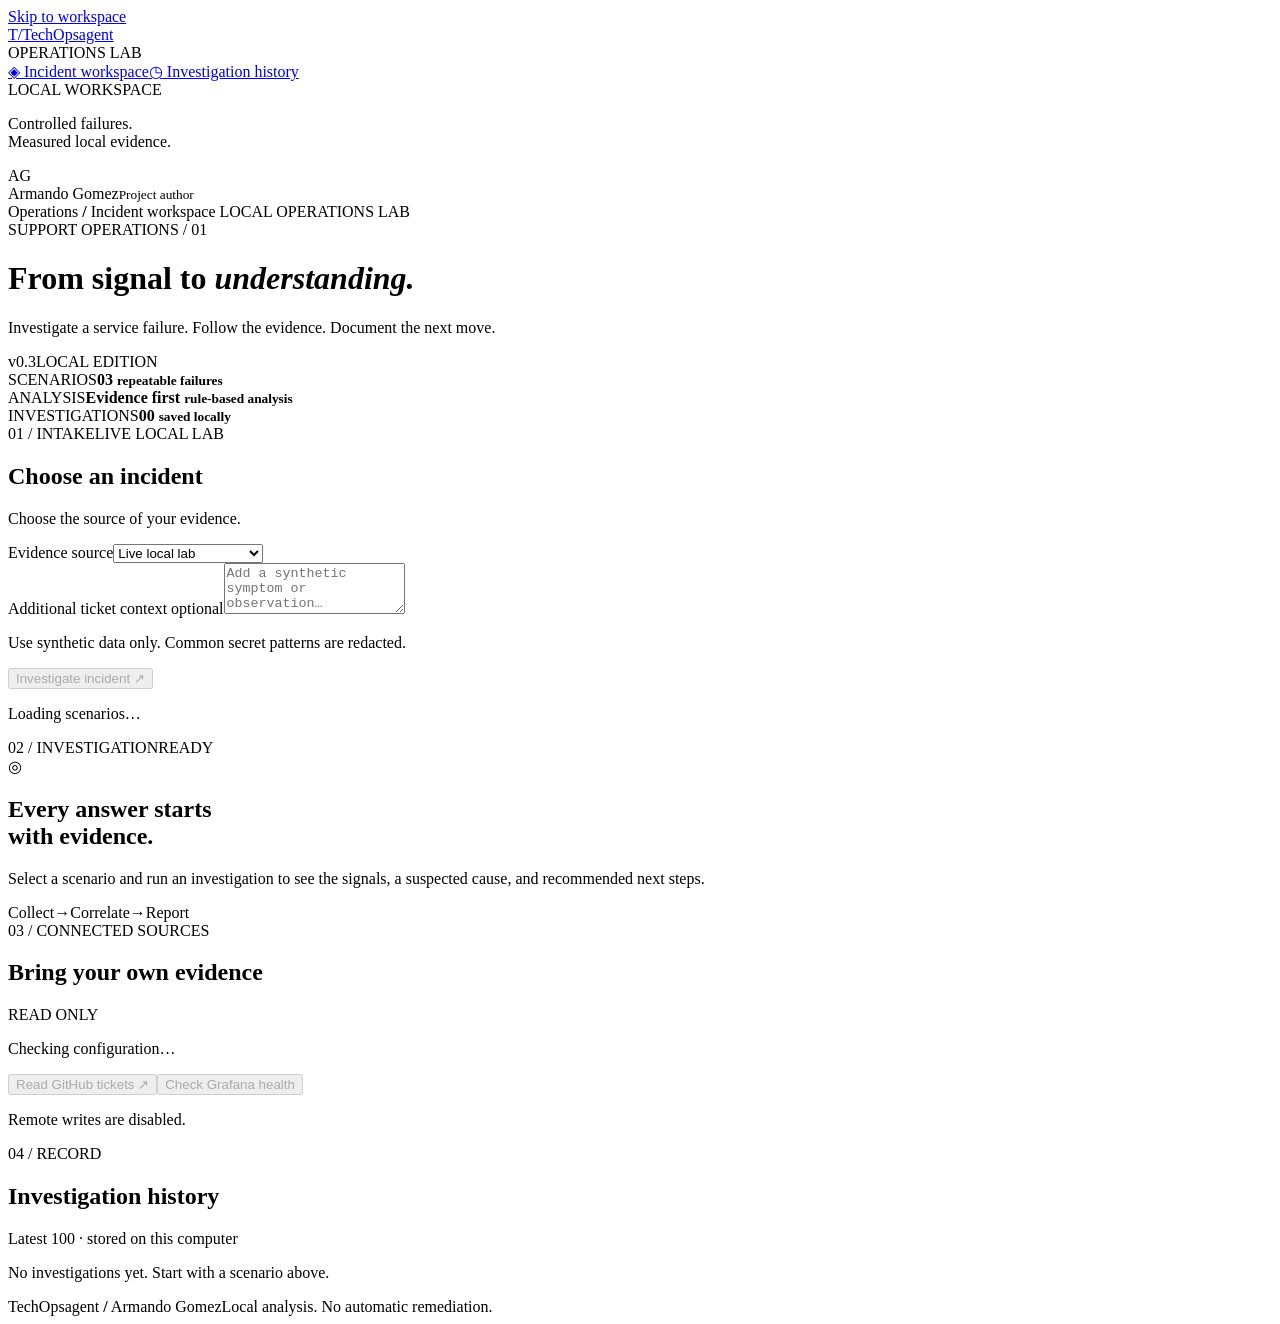
==== techops/static/index.html @ 5f2053b6 "Build local TechOpsagent prototype with evidence-based investigations Add FastAPI dashboard, read-on" ====
<!doctype html>
<html lang="en"><head><meta charset="utf-8"><meta name="viewport" content="width=device-width,initial-scale=1"><title>TechOpsagent — Incident workspace</title><link rel="stylesheet" href="/style.css"><script src="/app.js" defer></script></head>
<body><a class="skip" href="#main">Skip to workspace</a><div class="shell">
<aside class="rail"><a class="brand" href="/" aria-label="TechOpsagent home"><span class="logo">T/</span><span>TechOps<span class="light">agent</span></span></a><div class="rail-label">OPERATIONS LAB</div><a href="#main" class="nav active"><span>◈</span> Incident workspace</a><a href="#history" class="nav"><span>◷</span> Investigation history</a><div class="rail-note"><span class="dot"></span> LOCAL WORKSPACE<p>Controlled failures.<br>Measured local evidence.</p></div><div class="owner"><div class="avatar">AG</div><div>Armando Gomez<small>Project author</small></div></div></aside>
<div class="workspace"><header class="topbar"><span>Operations <b>/</b> Incident workspace</span><span class="mode" id="workspace-mode"><span class="dot"></span> LOCAL OPERATIONS LAB</span></header>
<main id="main"><div class="heading"><div><div class="eyebrow">SUPPORT OPERATIONS / 01</div><h1>From signal to <em>understanding.</em></h1><p class="intro">Investigate a service failure. Follow the evidence. Document the next move.</p></div><div class="version">v0.3<span>LOCAL EDITION</span></div></div>
<div class="metrics"><div><span>SCENARIOS</span><strong>03 <small>repeatable failures</small></strong></div><div><span>ANALYSIS</span><strong>Evidence first <small>rule-based analysis</small></strong></div><div><span>INVESTIGATIONS</span><strong id="count">00 <small>saved locally</small></strong></div></div>
<div class="columns"><section class="panel intake" aria-labelledby="intake-title"><div class="section-title"><span class="eyebrow">01 / INTAKE</span><span class="tag" id="intake-badge">LIVE LOCAL LAB</span></div><h2 id="intake-title">Choose an incident</h2><p class="muted">Choose the source of your evidence.</p><label for="analysis-mode">Evidence source</label><select id="analysis-mode"><option value="lab">Live local lab</option><option value="fixture">Saved fixtures</option><option value="logs">Imported JSONL logs</option></select><div id="log-input" hidden><label for="log-text">Structured observations (JSONL)</label><textarea id="log-text" rows="5" maxlength="12000" placeholder='{"kind":"http","source":"api","status":500,"detail":"KeyError: TAX_REGION"}'></textarea><p class="field-note">One JSON object per line. Up to 50 observations. Treated as untrusted data.</p></div><div id="scenarios" class="scenarios" role="group" aria-label="Incident scenarios"></div><label for="ticket">Additional ticket context <span>optional</span></label><textarea id="ticket" maxlength="4000" rows="3" placeholder="Add a synthetic symptom or observation…"></textarea><p class="field-note">Use synthetic data only. Common secret patterns are redacted.</p><button id="run" class="primary" disabled>Investigate incident <span>↗</span></button><p id="status" role="status" aria-live="polite">Loading scenarios…</p></section>
<section class="panel investigation" aria-label="Investigation results"><div class="section-title"><span class="eyebrow">02 / INVESTIGATION</span><span id="result-badge" class="tag">READY</span></div><div id="empty"><div class="crosshair">◎</div><h2 id="result-title">Every answer starts<br>with evidence.</h2><p>Select a scenario and run an investigation to see the signals, a suspected cause, and recommended next steps.</p><div class="flow"><span>Collect</span><b>→</b><span>Correlate</span><b>→</b><span>Report</span></div></div><div id="result" hidden><div class="result-heading"><div><div id="result-service" class="muted mono"></div><h2 id="incident-title"></h2></div><span id="severity" class="severity"></span></div><div class="diagnosis"><span class="eyebrow">SUSPECTED CAUSE</span><h3 id="cause"></h3><p id="impact"></p></div><div class="evidence-label"><h3>Evidence trail</h3><span id="evidence-mode">EVIDENCE</span></div><div id="evidence"></div><div id="hypotheses"></div><h3 class="next-title">Recommended next steps</h3><ol id="steps"></ol><div class="report-bar"><span>Draft RCA · verification required</span><a id="download" class="download" href="#">Download report ↓</a></div></div></section></div>
<section class="panel integrations" aria-labelledby="integrations-title"><div class="history-heading"><div><span class="eyebrow">03 / CONNECTED SOURCES</span><h2 id="integrations-title">Bring your own evidence</h2></div><span class="tag">READ ONLY</span></div><p id="integration-summary" class="muted">Checking configuration…</p><div class="integration-actions"><button id="github-read" class="secondary" disabled>Read GitHub tickets ↗</button><button id="grafana-health" class="secondary" disabled>Check Grafana health</button></div><div id="github-tickets"></div><div id="loki-controls" hidden><label for="loki-service">Loki service_name</label><input id="loki-service" value="checkout" maxlength="100"><button id="loki-read" class="secondary">Analyze last 15 minutes</button></div><p id="integration-status" role="status" aria-live="polite" class="muted">Remote writes are disabled.</p></section><section class="panel history" id="history" aria-labelledby="history-title"><div class="history-heading"><div><span class="eyebrow">04 / RECORD</span><h2 id="history-title">Investigation history</h2></div><span class="muted">Latest 100 · stored on this computer</span></div><div id="history-items"><p class="muted">No investigations yet. Start with a scenario above.</p></div></section>
<footer><span>TechOpsagent <b>/</b> Armando Gomez</span><span>Local analysis. No automatic remediation.</span></footer></main></div></div></body></html>
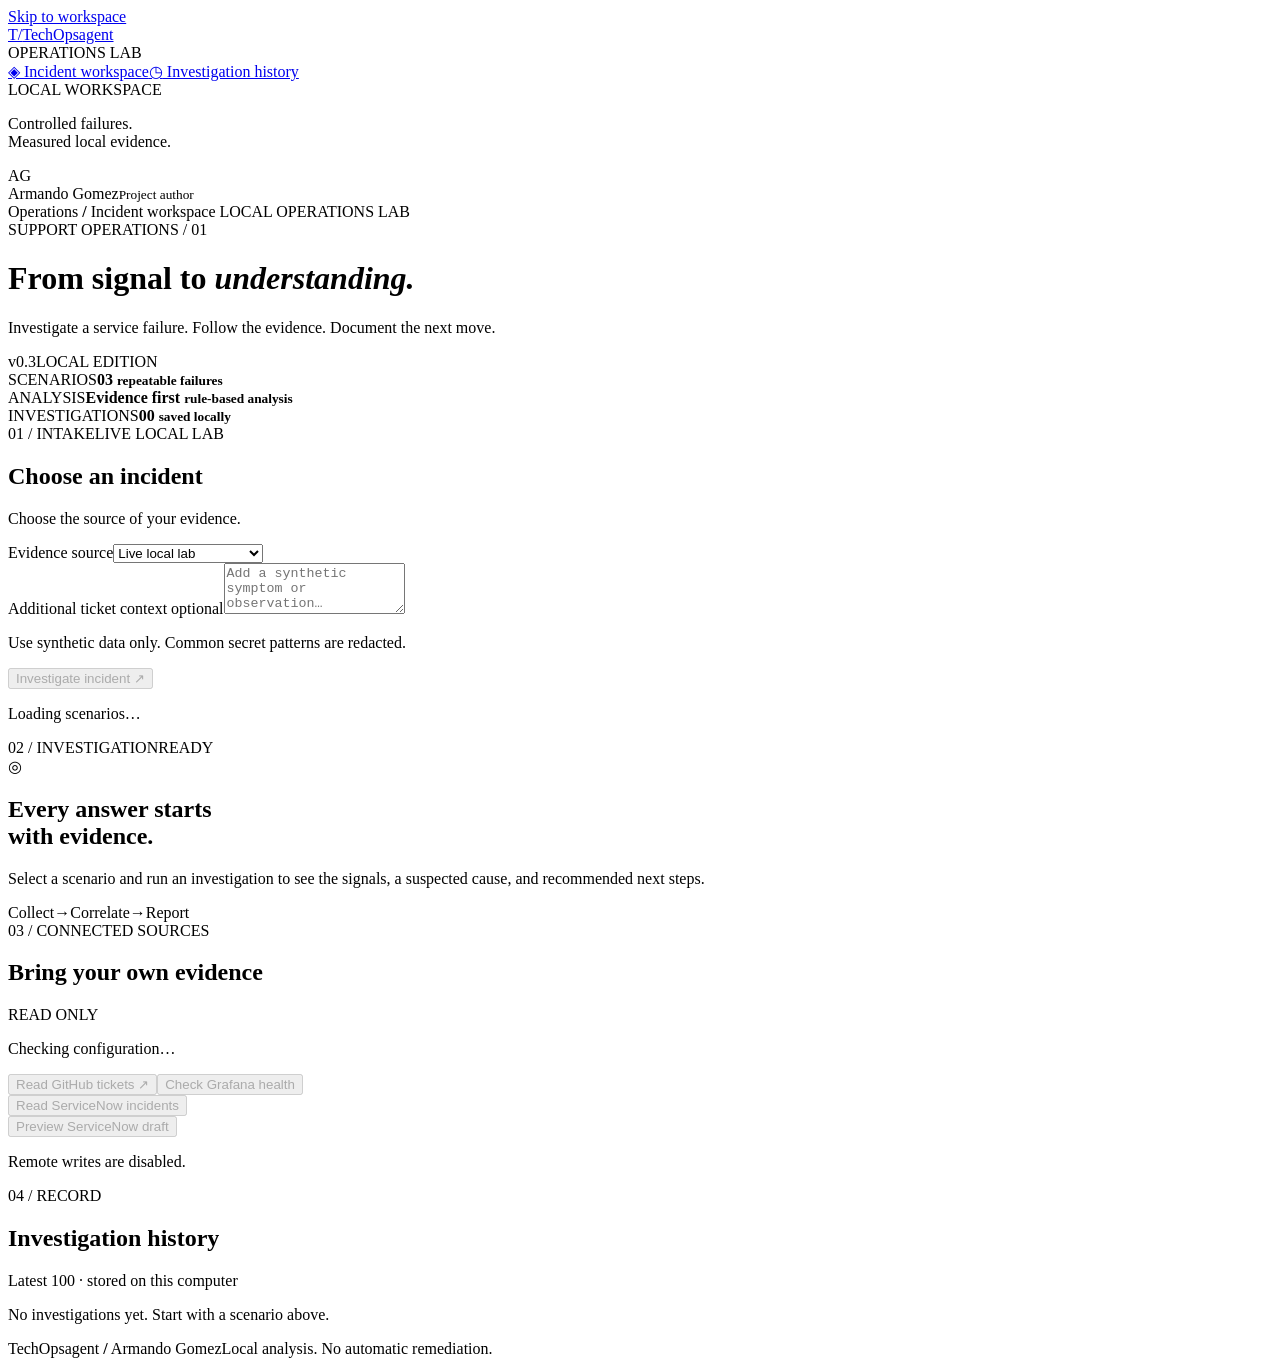
==== commit 8ca8da34: "Wire local Grafana and Loki with ServiceNow read and draft adapters Provide checksum-verified native" ====
--- a/techops/static/index.html
+++ b/techops/static/index.html
@@ -7,5 +7,5 @@
 <div class="metrics"><div><span>SCENARIOS</span><strong>03 <small>repeatable failures</small></strong></div><div><span>ANALYSIS</span><strong>Evidence first <small>rule-based analysis</small></strong></div><div><span>INVESTIGATIONS</span><strong id="count">00 <small>saved locally</small></strong></div></div>
 <div class="columns"><section class="panel intake" aria-labelledby="intake-title"><div class="section-title"><span class="eyebrow">01 / INTAKE</span><span class="tag" id="intake-badge">LIVE LOCAL LAB</span></div><h2 id="intake-title">Choose an incident</h2><p class="muted">Choose the source of your evidence.</p><label for="analysis-mode">Evidence source</label><select id="analysis-mode"><option value="lab">Live local lab</option><option value="fixture">Saved fixtures</option><option value="logs">Imported JSONL logs</option></select><div id="log-input" hidden><label for="log-text">Structured observations (JSONL)</label><textarea id="log-text" rows="5" maxlength="12000" placeholder='{"kind":"http","source":"api","status":500,"detail":"KeyError: TAX_REGION"}'></textarea><p class="field-note">One JSON object per line. Up to 50 observations. Treated as untrusted data.</p></div><div id="scenarios" class="scenarios" role="group" aria-label="Incident scenarios"></div><label for="ticket">Additional ticket context <span>optional</span></label><textarea id="ticket" maxlength="4000" rows="3" placeholder="Add a synthetic symptom or observation…"></textarea><p class="field-note">Use synthetic data only. Common secret patterns are redacted.</p><button id="run" class="primary" disabled>Investigate incident <span>↗</span></button><p id="status" role="status" aria-live="polite">Loading scenarios…</p></section>
 <section class="panel investigation" aria-label="Investigation results"><div class="section-title"><span class="eyebrow">02 / INVESTIGATION</span><span id="result-badge" class="tag">READY</span></div><div id="empty"><div class="crosshair">◎</div><h2 id="result-title">Every answer starts<br>with evidence.</h2><p>Select a scenario and run an investigation to see the signals, a suspected cause, and recommended next steps.</p><div class="flow"><span>Collect</span><b>→</b><span>Correlate</span><b>→</b><span>Report</span></div></div><div id="result" hidden><div class="result-heading"><div><div id="result-service" class="muted mono"></div><h2 id="incident-title"></h2></div><span id="severity" class="severity"></span></div><div class="diagnosis"><span class="eyebrow">SUSPECTED CAUSE</span><h3 id="cause"></h3><p id="impact"></p></div><div class="evidence-label"><h3>Evidence trail</h3><span id="evidence-mode">EVIDENCE</span></div><div id="evidence"></div><div id="hypotheses"></div><h3 class="next-title">Recommended next steps</h3><ol id="steps"></ol><div class="report-bar"><span>Draft RCA · verification required</span><a id="download" class="download" href="#">Download report ↓</a></div></div></section></div>
-<section class="panel integrations" aria-labelledby="integrations-title"><div class="history-heading"><div><span class="eyebrow">03 / CONNECTED SOURCES</span><h2 id="integrations-title">Bring your own evidence</h2></div><span class="tag">READ ONLY</span></div><p id="integration-summary" class="muted">Checking configuration…</p><div class="integration-actions"><button id="github-read" class="secondary" disabled>Read GitHub tickets ↗</button><button id="grafana-health" class="secondary" disabled>Check Grafana health</button></div><div id="github-tickets"></div><div id="loki-controls" hidden><label for="loki-service">Loki service_name</label><input id="loki-service" value="checkout" maxlength="100"><button id="loki-read" class="secondary">Analyze last 15 minutes</button></div><p id="integration-status" role="status" aria-live="polite" class="muted">Remote writes are disabled.</p></section><section class="panel history" id="history" aria-labelledby="history-title"><div class="history-heading"><div><span class="eyebrow">04 / RECORD</span><h2 id="history-title">Investigation history</h2></div><span class="muted">Latest 100 · stored on this computer</span></div><div id="history-items"><p class="muted">No investigations yet. Start with a scenario above.</p></div></section>
+<section class="panel integrations" aria-labelledby="integrations-title"><div class="history-heading"><div><span class="eyebrow">03 / CONNECTED SOURCES</span><h2 id="integrations-title">Bring your own evidence</h2></div><span class="tag">READ ONLY</span></div><p id="integration-summary" class="muted">Checking configuration…</p><div class="integration-actions"><button id="github-read" class="secondary" disabled>Read GitHub tickets ↗</button><button id="grafana-health" class="secondary" disabled>Check Grafana health</button></div><div id="github-tickets"></div><button id="servicenow-read" type="button" class="secondary" disabled>Read ServiceNow incidents</button><div id="servicenow-tickets"></div><button id="servicenow-draft" type="button" class="secondary" disabled>Preview ServiceNow draft</button><pre id="servicenow-preview" hidden></pre><div id="loki-controls" hidden><label for="loki-service">Loki service_name</label><input id="loki-service" value="checkout" maxlength="100"><button id="loki-read" class="secondary">Analyze last 15 minutes</button></div><p id="integration-status" role="status" aria-live="polite" class="muted">Remote writes are disabled.</p></section><section class="panel history" id="history" aria-labelledby="history-title"><div class="history-heading"><div><span class="eyebrow">04 / RECORD</span><h2 id="history-title">Investigation history</h2></div><span class="muted">Latest 100 · stored on this computer</span></div><div id="history-items"><p class="muted">No investigations yet. Start with a scenario above.</p></div></section>
 <footer><span>TechOpsagent <b>/</b> Armando Gomez</span><span>Local analysis. No automatic remediation.</span></footer></main></div></div></body></html>
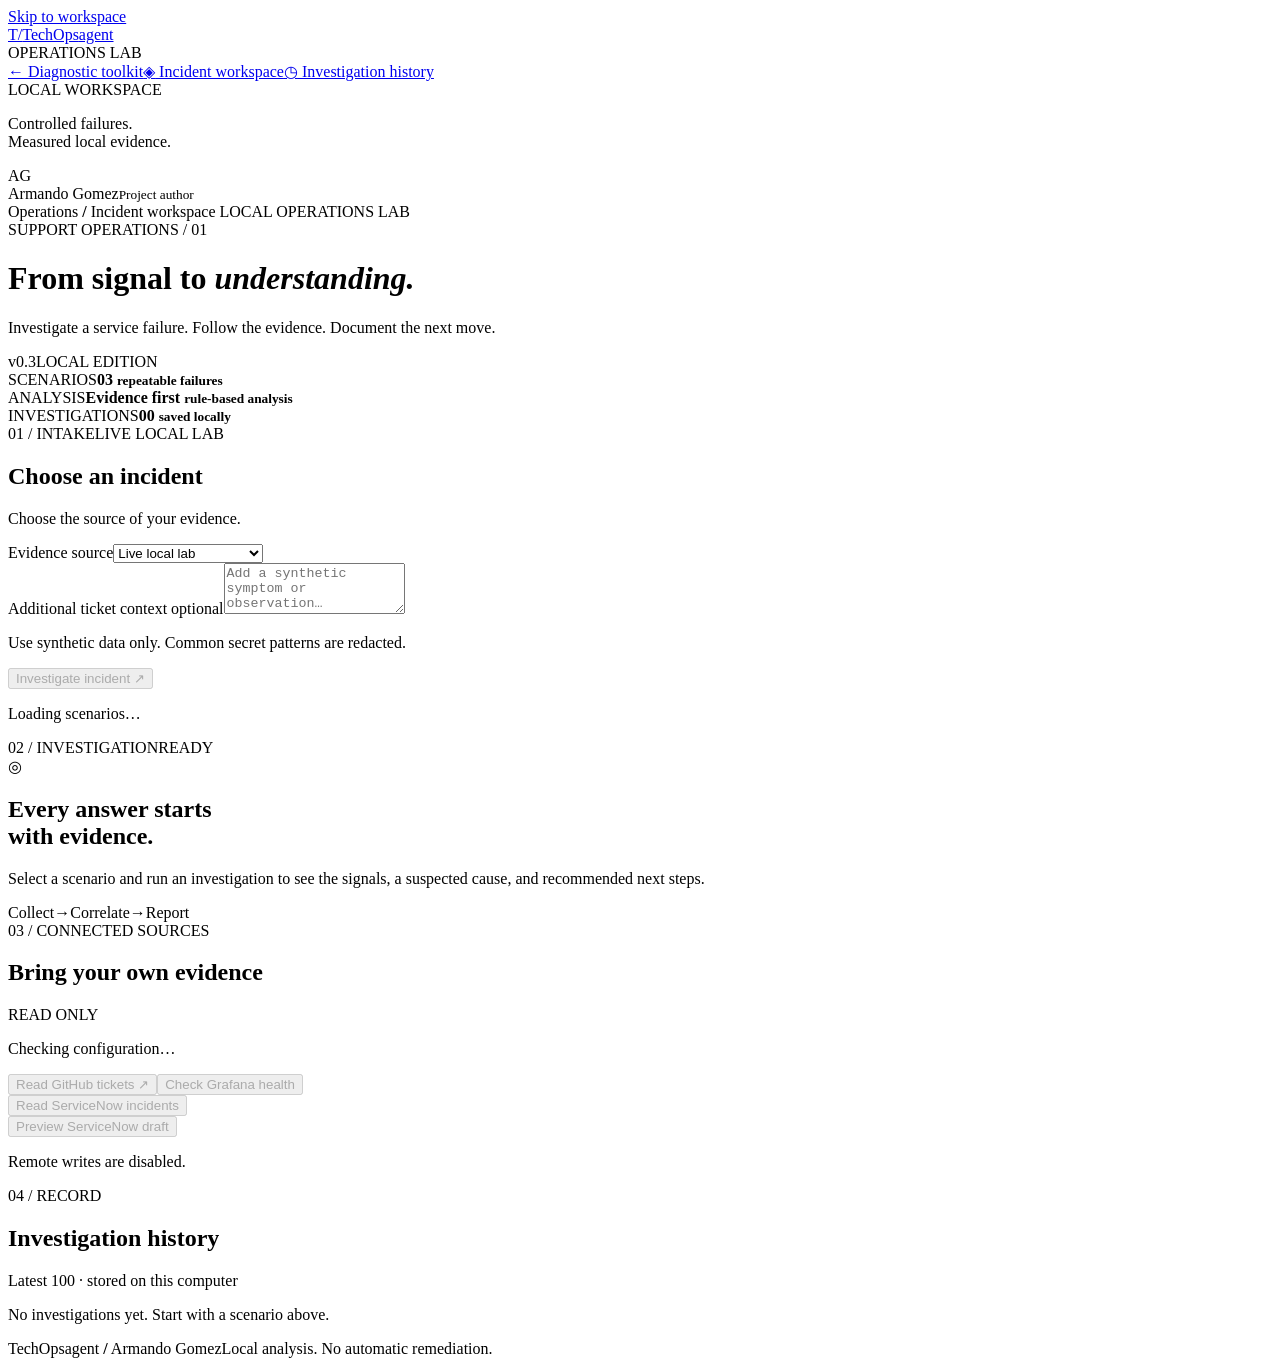
==== commit 03677a9f: "Add guided diagnostic toolkit and real Windows readings; 140 tests OK" ====
--- a/techops/static/index.html
+++ b/techops/static/index.html
@@ -1,7 +1,7 @@
 <!doctype html>
 <html lang="en"><head><meta charset="utf-8"><meta name="viewport" content="width=device-width,initial-scale=1"><title>TechOpsagent — Incident workspace</title><link rel="stylesheet" href="/style.css"><script src="/app.js" defer></script></head>
 <body><a class="skip" href="#main">Skip to workspace</a><div class="shell">
-<aside class="rail"><a class="brand" href="/" aria-label="TechOpsagent home"><span class="logo">T/</span><span>TechOps<span class="light">agent</span></span></a><div class="rail-label">OPERATIONS LAB</div><a href="#main" class="nav active"><span>◈</span> Incident workspace</a><a href="#history" class="nav"><span>◷</span> Investigation history</a><div class="rail-note"><span class="dot"></span> LOCAL WORKSPACE<p>Controlled failures.<br>Measured local evidence.</p></div><div class="owner"><div class="avatar">AG</div><div>Armando Gomez<small>Project author</small></div></div></aside>
+<aside class="rail"><a class="brand" href="/" aria-label="TechOpsagent home"><span class="logo">T/</span><span>TechOps<span class="light">agent</span></span></a><div class="rail-label">OPERATIONS LAB</div><a href="/" class="nav">← Diagnostic toolkit</a><a href="#main" class="nav active"><span>◈</span> Incident workspace</a><a href="#history" class="nav"><span>◷</span> Investigation history</a><div class="rail-note"><span class="dot"></span> LOCAL WORKSPACE<p>Controlled failures.<br>Measured local evidence.</p></div><div class="owner"><div class="avatar">AG</div><div>Armando Gomez<small>Project author</small></div></div></aside>
 <div class="workspace"><header class="topbar"><span>Operations <b>/</b> Incident workspace</span><span class="mode" id="workspace-mode"><span class="dot"></span> LOCAL OPERATIONS LAB</span></header>
 <main id="main"><div class="heading"><div><div class="eyebrow">SUPPORT OPERATIONS / 01</div><h1>From signal to <em>understanding.</em></h1><p class="intro">Investigate a service failure. Follow the evidence. Document the next move.</p></div><div class="version">v0.3<span>LOCAL EDITION</span></div></div>
 <div class="metrics"><div><span>SCENARIOS</span><strong>03 <small>repeatable failures</small></strong></div><div><span>ANALYSIS</span><strong>Evidence first <small>rule-based analysis</small></strong></div><div><span>INVESTIGATIONS</span><strong id="count">00 <small>saved locally</small></strong></div></div>
